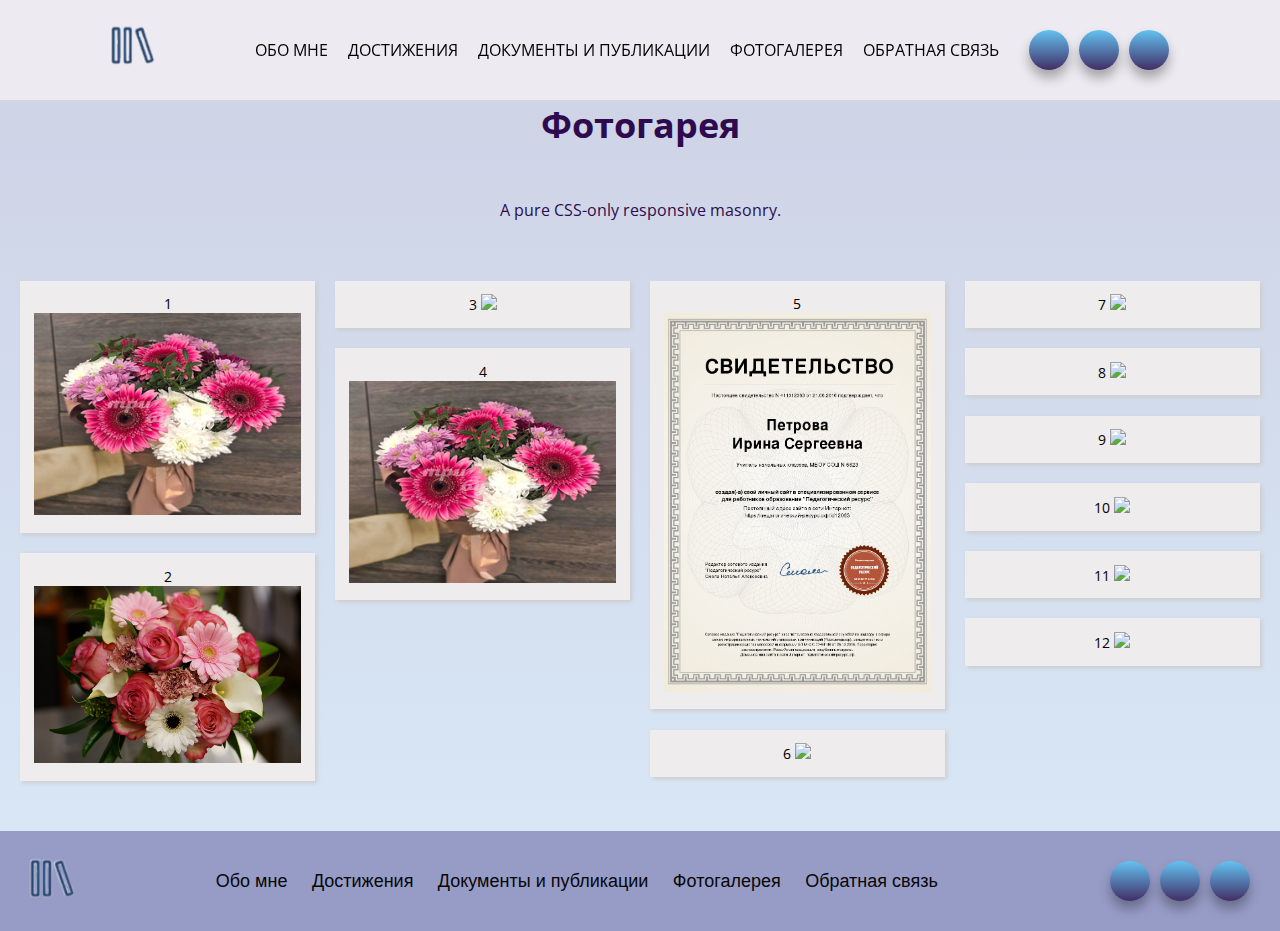
==== gallery.html @ 2db62e0b "Add files via upload" ====
<!DOCTYPE html>
<html>
<head>
  <meta charset="UTF-8">
  <meta http-equiv="X-UA-Compatible" content="IE=edge">
  <meta name="viewport" content="width=device-width, initial-scale=1.0">
  
 <title>Фотогалерея</title>
 <link rel="stylesheet" type="text/css" href="styles.css">
 <link rel="stylesheet" type="text/css" href="style.css">

 <script src="//ajax.googleapis.com/ajax/libs/jquery/1.10.1/jquery.min.js"></script>
 <script type="text/javascript" src="http://code.jquery.com/jquery-latest.js"></script>
 <script type="text/javascript" src="script.js"></script>
 <script src="https://kit.fontawesome.com/5cc2adbf9f.js" crossorigin="anonymous"></script>


 <link href="https://fonts.googleapis.com/css2?family=Open+Sans:wght@600&display=swap" rel="stylesheet">                      
 <link href="https://fonts.googleapis.com/css2?family=Open+Sans:wght@300&display=swap" rel="stylesheet">

</head>
<body>
  <header>
    <div class="container"> 
      <div class="logo"> 
        <img src="img/logo.png" alt="Логотип"> 
      </div> 
      <nav> 
        <a href="index.html#about">ОБО МНЕ</a> 
        <a href="index.html#achievements">ДОСТИЖЕНИЯ</a> 
        <a href="index.html#documents">ДОКУМЕНТЫ И ПУБЛИКАЦИИ</a> 
        <a href="index.html#gallery">ФОТОГАЛЕРЕЯ</a> 
        <a href="index.html#feedback">ОБРАТНАЯ СВЯЗЬ</a> 
        <div class="social-links">
          <a href="https://wa.me/79513719538" target="_blank"><i class="fa-brands fa-whatsapp"></i></a>
          <a href="https://vk.com/club216958926" target="_blank"><i class="fa fa-vk"></i></a>
          <a href="https://t.me/ElinaUrusova" target="_blank"><i class="fa fa-telegram"></i></a>
        </div>
      </nav> 
    </div>
</header>
<section id="gallery">
<h2>Фотогарея</h2>
<p>A pure CSS-only responsive masonry.</p>
<div class="masonry">
  <div class="item">
    1
    <img src="img/3.jpg">
  </div>
  <div class="item">
    2
    <img src="img/2.jpg">
  </div>
  <div class="item">
    3
    <img src="https://i.pinimg.com/736x/69/db/14/69db14b105e56eb0de6611c7125b4e0a.jpg">
  </div>
  <div class="item">
    4
    <img src="img/3.jpg">
  </div>
  <div class="item">
    5
    <img src="img/svid1.jpg">
  </div>
  <div class="item">
    6
    <img src="http://jquerypluginplus.com/wp-content/uploads/2015/09/Psd_Business_Card_MockUp.jpg">
  </div>
  <div class="item">
    7
    <img src="http://www.pixeden.com/media/k2/galleries/754/001-businesscard-mockup-presentation-psd-free-resource.jpg">
  </div>
  <div class="item">
    8
    <img src="http://designdecoding.com/wp-content/uploads/2014/09/001-a4-paper-brand-stationery-isometric-print-mock-up-psd-1.jpg">
  </div>
  <div class="item">
    9
    <img src="http://www.blugraphic.com/wp-content/uploads/2014/04/Folded-Page-Mockup1.jpg">
  </div>
  <div class="item">
    10
    <img src="http://cdn.designinstruct.com/files/542-free-branding-identity-mockups/29-branding-identity-mock-up-vol-8-full.jpg">
  </div>
  <div class="item">
    11
    <img src="http://www.thomsoon.com/img/portfolio/7clean/7-clean-business-card-mockup-psd-3.jpg">
  </div>
    <div class="item">
    12
    <img src="http://www.pixeden.com/media/k2/galleries/640/001-business-card-cardboard-mockup-presentation-wall-free-psd.jpg">
  </div>
</div>

<div class="modal">
    <div class="modal-content">
      <span class="close">&times;</span>
      <img src="" alt="Modal Image">
    </div>
  </div>
</section>

<script>
    const galleryItems = document.querySelectorAll('.item');
const modal = document.querySelector('.modal');
const modalImg = document.querySelector('.modal-content img');
const closeBtn = document.querySelector('.close');

galleryItems.forEach(item => {
  item.addEventListener('click', () => {
    modal.style.display = 'block';
    modalImg.src = item.querySelector('img').src;
  });
});

closeBtn.addEventListener('click', () => {
  modal.style.display = 'none';
});

window.addEventListener('click', (e) => {
  if (e.target === modal) {
    modal.style.display = 'none';
  }
});
</script>

<footer> 
  <div class="logo"> 
    <img src="img/logo.png" alt="Логотип"> 
  </div> 
  <div class="links"> 
    <a href="#about">Обо мне</a> 
    <a href="#achievements">Достижения</a> 
    <a href="#documents">Документы и публикации</a> 
    <a href="#gallery">Фотогалерея</a> 
    <a href="#feedback">Обратная связь</a> 
  </div> 
  <div class="social-links"> 
    <a href="https://wa.me/79513719538" target="_blank"><i class="fa-brands fa-whatsapp"></i></a>
          <a href="https://vk.com/club216958926" target="_blank"><i class="fa fa-vk"></i></a>
          <a href="https://t.me/ElinaUrusova" target="_blank"><i class="fa fa-telegram"></i></a>
  </div> 
</footer>
</body>
</html>
---- styles.css ----
h2 {
    text-align: center;
    margin-top: 7%;
    font-family: 'Open Sans', sans-serif;
    color: #2e0b4e;
  }
  
  p {
    text-align: center;
    margin-bottom:60px;
    font-family: 'Open Sans', sans-serif;
    color: #2e0c4e;
  }
  
  h4{
    text-align:center; 
    line-height:80px;
    font-weight:normal;
    font-family: 'Open Sans', sans-serif;
  
  
  }
  
  .masonry { /* Masonry container */
      -webkit-column-count: 4;
    -moz-column-count:4;
    column-count: 4;
    -webkit-column-gap: 1em;
    -moz-column-gap: 1em;
    column-gap: 1em;
     margin: 1.5em;
      padding: 0;
      -moz-column-gap: 1.5em;
      -webkit-column-gap: 1.5em;
      column-gap: 1.5em;
      font-size: .85em;
  }
  .item {
      display: inline-block;
      background: #eeecec;
      padding: 1em;
      margin: 0 0 1.5em;
      width: 100%;
      font-family: 'Open Sans', sans-serif;
      box-sizing: border-box;
      -moz-box-sizing: border-box;
      -webkit-box-sizing: border-box;
      box-shadow: 2px 2px 4px 0 #ccc;
  }
  .item img{max-width:100%;}
  
  @media only screen and (max-width: 320px) {
      .masonry {
          -moz-column-count: 1;
          -webkit-column-count: 1;
          column-count: 1;
      }
  }
  
  @media only screen and (min-width: 321px) and (max-width: 768px){
      .masonry {
          -moz-column-count: 2;
          -webkit-column-count: 2;
          column-count: 2;
      }
  }
  @media only screen and (min-width: 769px) and (max-width: 1200px){
      .masonry {
          -moz-column-count: 3;
          -webkit-column-count: 3;
          column-count: 3;
      }
  }
  @media only screen and (min-width: 1201px) {
      .masonry {
          -moz-column-count: 4;
          -webkit-column-count: 4;
          column-count: 4;
      }
  }

  .modal {
    display: none;
    position: fixed;
    z-index: 1;
    left: 0;
    top: 0;
    width: 100%;
    height: 100%;
    overflow: auto;
    background-color: rgba(0, 0, 0, 0.9);
  }
  
  .modal-content {
    margin: auto;
    display: block;
    width: 80%;
    max-width: 700px;
  }
  
  .close {
    color: #fff;
    float: right;
    font-size: 28px;
    font-weight: bold;
    cursor: pointer;
  }
  
  .close:hover,
  .close:focus {
    color: #bbb;
    text-decoration: none;
    cursor: pointer;
  }
---- style.css ----
*{
  scroll-behavior: smooth;
}
body {
  font-family: Arial, sans-serif;
  margin: 0;
  padding: 0;
  font-size: 16px;
  background: linear-gradient(0deg, #d9e9f7, #cdd1e4);
 
 }







 
.container {
  max-width: 2000px;
  margin: 0 auto;
  POSITION: ABSOLUT
}
header {
  padding: 20px;
  background-color: #edebf1;
  box-shadow: 0 2px 4px rgba(255, 255, 255, 0.1);
  position: fixed;
  display: flex;
  justify-content: space-between;
   align-items: center;
  top: 0;
  left: 0;
  right: 0;
  z-index: 1;
}

.logo {
  float: left;
  font-size: 24px;
}

nav {
  display: flex;
  align-items: center;
}

nav a {
  display: inline-block;
  padding: 0 10px;
  color: #000000;
  text-decoration: none;
  transition: color .3s ease;
}

nav a:hover
 {
  background-color: #bfd6df;
  padding: 7px;
  cursor: pointer;
}

.active {
 background-color: #8b83ad;
 padding: 7px;
 color: #000000;
}


.social-links {
  display: flex;
  align-items: center;
  padding: 0;
  list-style: none;
  margin: 10px;
 
}

.social-links a {
  color: #ffffff;
  font-size: 1.5rem;
  margin-left: 10px;
  display: flex;
  justify-content: center;
  align-items: center;
  width: 40px;
  height: 40px;

  box-sizing: border-box;
  border-radius: 50%;
  text-decoration:none;
    box-shadow: 0 8px 12px rgba(0,0,0,0.3);
    background: linear-gradient(0deg, #422e66, #63c2f1);
    transition: .5s;
  
}

.social-links a:hover {
  color: #000000;
}

@media (max-width: 768px) {
  .container {
    flex-direction: column;
  }
  nav {
    margin-top: 20px;
  }
}

 section {
  
  padding: 10px 0;
  text-align: center;
 }



 h2 {
  font-size: 36px;
  margin-bottom: 50px;
  
 

 }

 ul {
  margin: 0;
  padding: 0;
  list-style: none;
 }
 ul li {
  display: inline-block;
  margin-right: 20px;
 }
 ul li a {
  display: block;
  width: 200px;
  height: 200px;
  background-color: #fff;
  line-height: 200px;
  color: #000;
  text-decoration: none;
  box-shadow: 0 0 10px rgba(0,0,0,.1);
  border-radius: 50%;
  transition: box-shadow .3s ease;
 }
 ul li a:hover {
  box-shadow: 0 0 20px rgba(0, 0, 0, 0.2);
 }

 .about-me {
  padding: 100px 0;
  text-align: center;
  
}



.about-me h2 {
  font-family: 'Open Sans', sans-serif;
  font-size: 36 px;
  margin-bottom: 40px;
  color: #3d0f68;
  
}
hr {
  background-image: linear-gradient(to right, transparent, rgba(0, 0, 0, 0.2), transparent);
  border: 0;
  height: 2px;
  margin: 22px 0 22px 0;box-sizing:
  content-box;
  display: block;
  }

.about-me-content {
  font-family: 'Open Sans', sans-serif;
  display: flex;
  justify-content: center;
  align-items: center;
}

.about-me-content img {
  margin-right: 80px;
  width: 300px;
}

.about-me-text h1 {
  font-size: 24px;
  color: #3d0f68;
  margin-top: 0;
  text-align: center;
  font-family: 'Open Sans', sans-serif;
}

.about-me-text h2 {
  font-size: 20px;
  margin-top: 0;
  text-align: center;
  font-family: 'Open Sans', sans-serif;
}

.about-me-text p {
  font-size: 18px;
  color: #000000;
  line-height: 1;
  text-align: left;
  font-family: 'Open Sans', sans-serif;
 
}


.education {
  
  background-size: 1500%;
  background-color: #f5f2f7;
  border-top: 5px solid #8b83ad;
  display: flex;
  justify-content: center;
  align-items: center;
  flex-wrap: wrap;
  padding: 10px;
  font-family: 'Open Sans', sans-serif;
}
 
.education__item {
  
  width: 250px;
  margin: 20px;
  text-align: center;
  font-family: 'Open Sans', sans-serif;
  
}
.education__arrow {
  width: 50px;
  height: 50px;
  display: flex;
  justify-content: center;
  align-items: center;
}
.education__arrow i {
  width: 30px;
  height: 30px;
}
.education h2 {
  font-size: 24px;
  margin-bottom: 10px;
  font-family: 'Open Sans', sans-serif;
}
.education p {
  font-size: 18px;
  line-height: 1.5;
  font-family: 'Open Sans', sans-serif;
}


.achievements {
  color: #2e0b4e;
  background-color: #f5f2f7;
  padding: 10px;
}

.achievements h2 {
  text-align: center;
  font-size: 39px;
  margin-bottom: 30px;
  font-family: 'Open Sans', sans-serif;
}

.certificates {
  display: flex;
  flex-wrap: wrap;
  justify-content: center;
  
  
}

.certificate {
  
  background-color: #f5f2f7;
  width: 300px;
  margin: 20px;
  text-align: center;
  
}

.certificate img {
  width: 100%;
  height: auto;
  margin-bottom: 10px;
  
}

.certificate p {
  font-size: 18px;
  margin: 0;
  
}

.but_for_tab {
  width: fit-content;
  margin: auto;
  display: flex;
  flex-direction: row;
  padding: 10px 20px;
 color: #ffffff;
 background: linear-gradient(90deg, hsl(273, 36%, 46%), #2b1fd8);
  border-radius: 10px;
  cursor: pointer;
}
.hidden_block {
  display: none;
}
.visible_block .certificate {
  
  width: 300px;
  margin: 20px;
  text-align: center;
}
.certificates {
  display: flex;
  flex-wrap: wrap;
  justify-content: center;
}

.certificate {
  width: 300px;
  margin: 20px;
  text-align: center;
}

.certificate img {
  width: 100%;
  height: auto;
  margin-bottom: 10px;
}

.certificate p {
  font-size: 18px;
  margin: 0;
}







.header {
  background-color: #f2f2f2;
  padding: 10px;
  text-align: center;
  margin-top: 5%;
  font-family: 'Open Sans', sans-serif;
 }
 .header h1 {
  margin: 0;
  font-size: 36px;
  font-weight: normal;
  font-family: 'Open Sans', sans-serif;
  
 }
 .content {
  color: #23083a;
  display: flex;
  flex-wrap: wrap;
  justify-content: space-between;
  padding: 20px;
  margin-left: 250px;
  margin-right: 250px;
 }
 .block {
  width: calc(33.33% - 20px);
  margin-bottom: 40px;
  background-color: #f9f9f9;
  padding: 20px;
  box-sizing: border-box;
 }
 .block h2 {
  margin: 0;
  font-size: 24px;
  font-weight: normal;
  margin-bottom: 10px;
 }
 .block p {
  margin: 0;
  font-size: 16px;
  line-height: 1.5;
  margin-bottom: 20px;
 }
 .block a {
  display: inline-block;
  padding: 10px 20px;
  background: linear-gradient(90deg, hsl(273, 36%, 46%), #2b1fd8);
  color: #fff;
  text-decoration: none;
  border-radius: 5px;
  transition: background-color 0.2s;
 }
 .block a:hover {
  background-color: #a9a8eb;
 }

















 @import url("https://fonts.googleapis.com/css2?family=Roboto&display=swap");
* {
  box-sizing: border-box;
 
}

.container {
 
  font-family: 'Open Sans', sans-serif;
  display: flex;
  width: 1500px;
  justify-content: space-evenly;
  flex-wrap: wrap;
}
.card {
  margin: 10px;
  background-color: #fff;
  border-radius: 10px;
  box-shadow: 0 2px 20px rgba(0, 0, 0, 0.2);
  overflow: hidden;
  width: 300px;
}
.card-header img {
  width: 100%;
  height: 200px;
  object-fit: cover;
}
.card-body {
  font-family: 'Open Sans', sans-serif;
  display: flex;
  flex-direction: column;
  justify-content: center;
  align-items: flex-start;
  padding: 20px;
  min-height: 150px;
}

.tag {
  background: #cccccc;
  border-radius: 50px;
  font-size: 12px;
  margin: 0;
  color: #fff;
  padding: 2px 10px;
  text-transform: uppercase;
  cursor: pointer;
}


.card-body p {
  font-family: 'Open Sans', sans-serif;
  font-size: 13px;
  margin: 0 0 40px;
}




#feedback {
  margin-top: 10%;
  margin-bottom: 5%;
}

.screen {
  position: relative;
  background: #cdc0ec;
  border-radius: 15px;
  width: 70%;
}

.screen:after {
  content: '';
  display: block;
  position: absolute;
  top: 0;
  left: 20px;
  right: 20px;
  bottom: 0;
  border-radius: 15px;
  box-shadow: 0 20px 40px rgba(0, 0, 0, .4);
  z-index: -1;
}

.screen-header {
  display: flex;
  align-items: center;
  padding: 10px 20px;
  background: #8f7aaa;
  border-top-left-radius: 15px;
  border-top-right-radius: 15px;
}

.screen-header-left {
  margin-right: auto;
}

.screen-header-button {
  display: inline-block;
  width: 8px;
  height: 8px;
  margin-right: 3px;
  border-radius: 8px;
  background: white;
}

.screen-header-button.close {
  background: #ed1c6f;
}

.screen-header-button.maximize {
  background: #e8e925;
}

.screen-header-button.minimize {
  background: #74c54f;
}

.screen-header-right {
  display: flex;
}

.screen-header-ellipsis {
  width: 3px;
  height: 3px;
  margin-left: 2px;
  border-radius: 8px;
  background: #999;
}

.screen-body {
  display: flex;
}

.screen-body-item {
  flex: 1;
  padding: 50px;
}

.screen-body-item.left {
  display: flex;
  flex-direction: column;
}

.app-title {
 
  display: flex;
  flex-direction: column;
  position: relative;
  color: #020202;
  font-size: 26px;
}

.app-title:after {
  content: '';
  display: block;
  position: absolute;
  left: 0;
  bottom: -10px;
  width: 25px;
  height: 4px;
  background: #ea1d6f;
}

.app-contact {
  margin-top: auto;
  font-size: 13px;
  color: #888;

}

.app-form-group {
  margin-bottom: 15px;
}

.app-form-group.message {
  margin-top: 40px;

}

.app-form-group.buttons {
  margin-bottom: 0;
  text-align: right;
}

.app-form-control {
  width: 100%;
  padding: 10px 0;
  background: none;
  border: none;
  border-bottom: 1px solid #666;
  color: #ddd;
  font-size: 14px;
  text-transform: uppercase;
  outline: none;
  transition: border-color .2s;
}

.app-form-control::placeholder {
  color: #666;
}

.app-form-control:focus {
  border-bottom-color: #ddd;
}

.app-form-button {
  background: none;
  border: none;
  color: #ea1d6f;
  font-size: 14px;
  cursor: pointer;
  outline: none;
}

.app-form-button:hover {
  color: #b9134f;
}


.dribbble {
  width: 20px;
  height: 20px;
  margin: 0 5px;
}

@media screen and (max-width: 520px) {
  .screen-body {
    flex-direction: column;
  }

  .screen-body-item.left {
    margin-bottom: 30px;
  }

  .app-title {
    flex-direction: row;
  }

  .app-title span {
    margin-right: 12px;
  }

  .app-title:after {
    display: none;
  }
}

@media screen and (max-width: 600px) {
  .screen-body {
    padding: 40px;
  }

  .screen-body-item {
    padding: 0;
  }
}







footer {
  background-color: #979cc7;
  display: flex;
  justify-content: space-between;
  align-items: center;
  padding: 20px;
}

.logo img {
  height: 50px;
}

.links a {
  margin-right: 20px;
  color: #070707;
  text-decoration: none;
  justify-content: space-between;
  font-size: 18px;
}
.links a:hover {
  text-decoration: underline;
}




::-webkit-scrollbar{
  display: none;
}
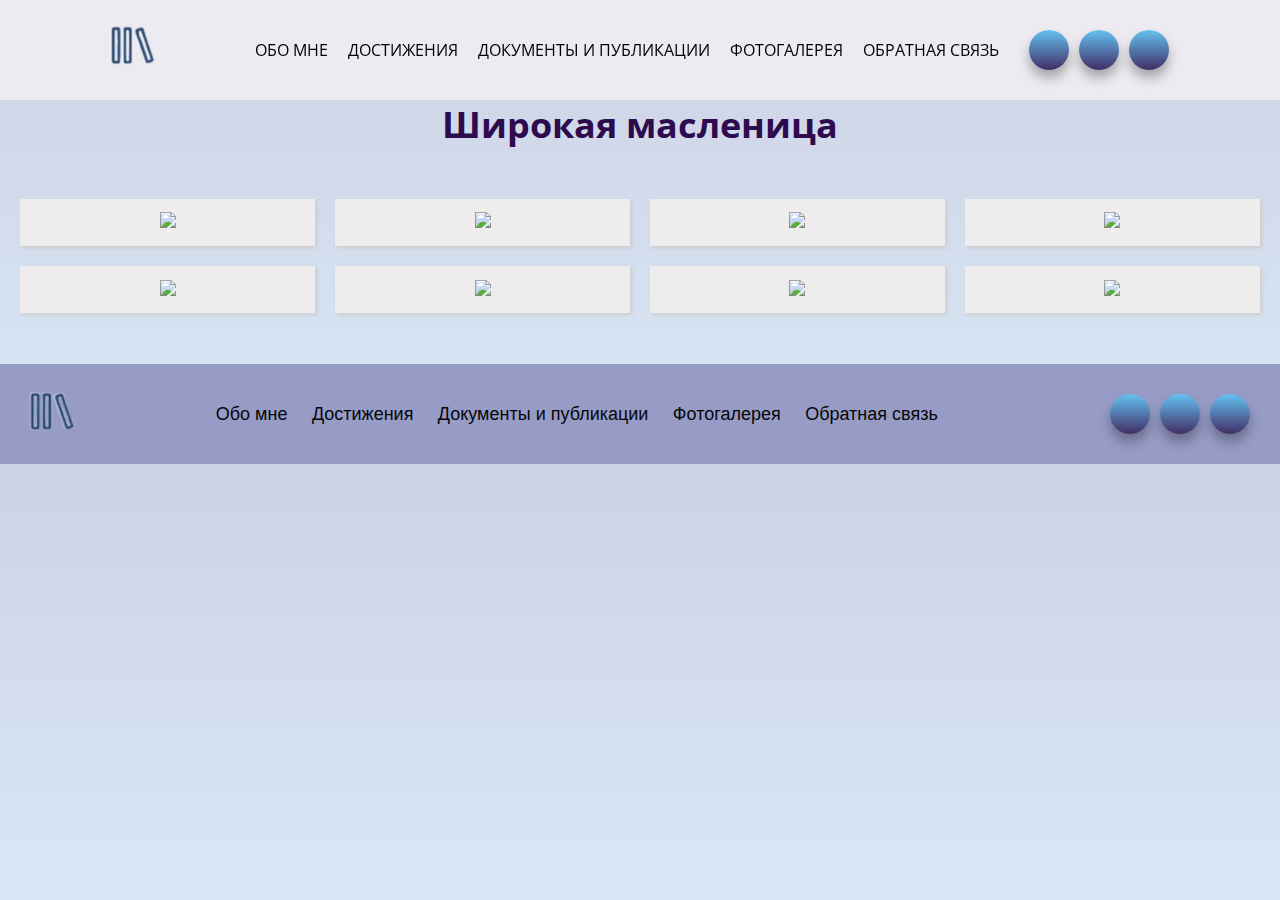
==== commit 32ddd1cc: "Add files via upload" ====
--- a/gallery.html
+++ b/gallery.html
@@ -32,7 +32,7 @@
         <a href="index.html#gallery">ФОТОГАЛЕРЕЯ</a> 
         <a href="index.html#feedback">ОБРАТНАЯ СВЯЗЬ</a> 
         <div class="social-links">
-          <a href="https://wa.me/79513719538" target="_blank"><i class="fa-brands fa-whatsapp"></i></a>
+          <a href="https://wa.me/79137998757" target="_blank"><i class="fa-brands fa-whatsapp"></i></a>
           <a href="https://vk.com/club216958926" target="_blank"><i class="fa fa-vk"></i></a>
           <a href="https://t.me/ElinaUrusova" target="_blank"><i class="fa fa-telegram"></i></a>
         </div>
@@ -40,59 +40,39 @@
     </div>
 </header>
 <section id="gallery">
-<h2>Фотогарея</h2>
-<p>A pure CSS-only responsive masonry.</p>
+<h2>Широкая масленица</h2>
+
 <div class="masonry">
   <div class="item">
-    1
-    <img src="img/3.jpg">
+    <img src="img/masl.JPG">
   </div>
   <div class="item">
-    2
-    <img src="img/2.jpg">
+    <img src="img/masl1.JPG">
   </div>
   <div class="item">
-    3
-    <img src="https://i.pinimg.com/736x/69/db/14/69db14b105e56eb0de6611c7125b4e0a.jpg">
+    <img src="img/masl2.JPG">
   </div>
   <div class="item">
-    4
-    <img src="img/3.jpg">
+
+    <img src="img/masl3.JPG">
   </div>
   <div class="item">
-    5
-    <img src="img/svid1.jpg">
+
+    <img src="img/masl4.JPG">
   </div>
   <div class="item">
-    6
-    <img src="http://jquerypluginplus.com/wp-content/uploads/2015/09/Psd_Business_Card_MockUp.jpg">
+
+    <img src="img/masl5.JPG">
   </div>
   <div class="item">
-    7
-    <img src="http://www.pixeden.com/media/k2/galleries/754/001-businesscard-mockup-presentation-psd-free-resource.jpg">
+
+    <img src="img/masl6.JPG">
   </div>
   <div class="item">
-    8
-    <img src="http://designdecoding.com/wp-content/uploads/2014/09/001-a4-paper-brand-stationery-isometric-print-mock-up-psd-1.jpg">
-  </div>
-  <div class="item">
-    9
-    <img src="http://www.blugraphic.com/wp-content/uploads/2014/04/Folded-Page-Mockup1.jpg">
-  </div>
-  <div class="item">
-    10
-    <img src="http://cdn.designinstruct.com/files/542-free-branding-identity-mockups/29-branding-identity-mock-up-vol-8-full.jpg">
-  </div>
-  <div class="item">
-    11
-    <img src="http://www.thomsoon.com/img/portfolio/7clean/7-clean-business-card-mockup-psd-3.jpg">
-  </div>
-    <div class="item">
-    12
-    <img src="http://www.pixeden.com/media/k2/galleries/640/001-business-card-cardboard-mockup-presentation-wall-free-psd.jpg">
+
+    <img src="img/masl7.JPG">
   </div>
 </div>
-
 <div class="modal">
     <div class="modal-content">
       <span class="close">&times;</span>
@@ -137,7 +117,7 @@
     <a href="#feedback">Обратная связь</a> 
   </div> 
   <div class="social-links"> 
-    <a href="https://wa.me/79513719538" target="_blank"><i class="fa-brands fa-whatsapp"></i></a>
+    <a href="https://wa.me/79137998757" target="_blank"><i class="fa-brands fa-whatsapp"></i></a>
           <a href="https://vk.com/club216958926" target="_blank"><i class="fa fa-vk"></i></a>
           <a href="https://t.me/ElinaUrusova" target="_blank"><i class="fa fa-telegram"></i></a>
   </div> 
--- a/style.css
+++ b/style.css
@@ -11,13 +11,6 @@
  
  }
 
-
-
-
-
-
-
- 
 .container {
   max-width: 2000px;
   margin: 0 auto;
@@ -68,7 +61,6 @@
  color: #000000;
 }
 
-
 .social-links {
   display: flex;
   align-items: center;
@@ -121,8 +113,6 @@
  h2 {
   font-size: 36px;
   margin-bottom: 50px;
-  
- 
 
  }
 
@@ -157,8 +147,6 @@
   
 }
 
-
-
 .about-me h2 {
   font-family: 'Open Sans', sans-serif;
   font-size: 36 px;
@@ -211,7 +199,6 @@
  
 }
 
-
 .education {
   
   background-size: 1500%;
@@ -255,7 +242,6 @@
   font-family: 'Open Sans', sans-serif;
 }
 
-
 .achievements {
   color: #2e0b4e;
   background-color: #f5f2f7;
@@ -285,10 +271,23 @@
   text-align: center;
   
 }
+.certificate a {
+  display: block;
+  background-color: #2e0b4e;
+  color: #fff;
+  padding: 10px;
+  margin-top: 10px;
+  text-decoration: none;
+}
+.certificate a:hover {
+  background-color: #fff;
+  color: #2e0b4e;
+  border: 1px solid #2e0b4e;
+}
 
 .certificate img {
-  width: 100%;
-  height: auto;
+  width: 300px; 
+  height: 450px;
   margin-bottom: 10px;
   
 }
@@ -330,23 +329,31 @@
   margin: 20px;
   text-align: center;
 }
+.certificate a {
+  display: block;
+  background-color: #f3f3f3;
+  color: #14078a;
+  padding: 10px;
+  margin-top: 10px;
+  text-decoration: none;
+}
+.certificate a:hover {
+  background-color: #fff;
+  color: #2e0b4e;
+  border: 1px solid #2e0b4e;
+  
+}
 
 .certificate img {
-  width: 100%;
-  height: auto;
-  margin-bottom: 10px;
+  width: 300px; 
+  height: 450px; 
+  margin-bottom: 10px; 
 }
 
 .certificate p {
   font-size: 18px;
   margin: 0;
 }
-
-
-
-
-
-
 
 .header {
   background-color: #f2f2f2;
@@ -402,22 +409,6 @@
  .block a:hover {
   background-color: #a9a8eb;
  }
-
-
-
-
-
-
-
-
-
-
-
-
-
-
-
-
 
  @import url("https://fonts.googleapis.com/css2?family=Roboto&display=swap");
 * {
@@ -473,8 +464,6 @@
   font-size: 13px;
   margin: 0 0 40px;
 }
-
-
 
 
 #feedback {
@@ -676,12 +665,6 @@
   }
 }
 
-
-
-
-
-
-
 footer {
   background-color: #979cc7;
   display: flex;
@@ -705,9 +688,6 @@
   text-decoration: underline;
 }
 
-
-
-
 ::-webkit-scrollbar{
   display: none;
 }
